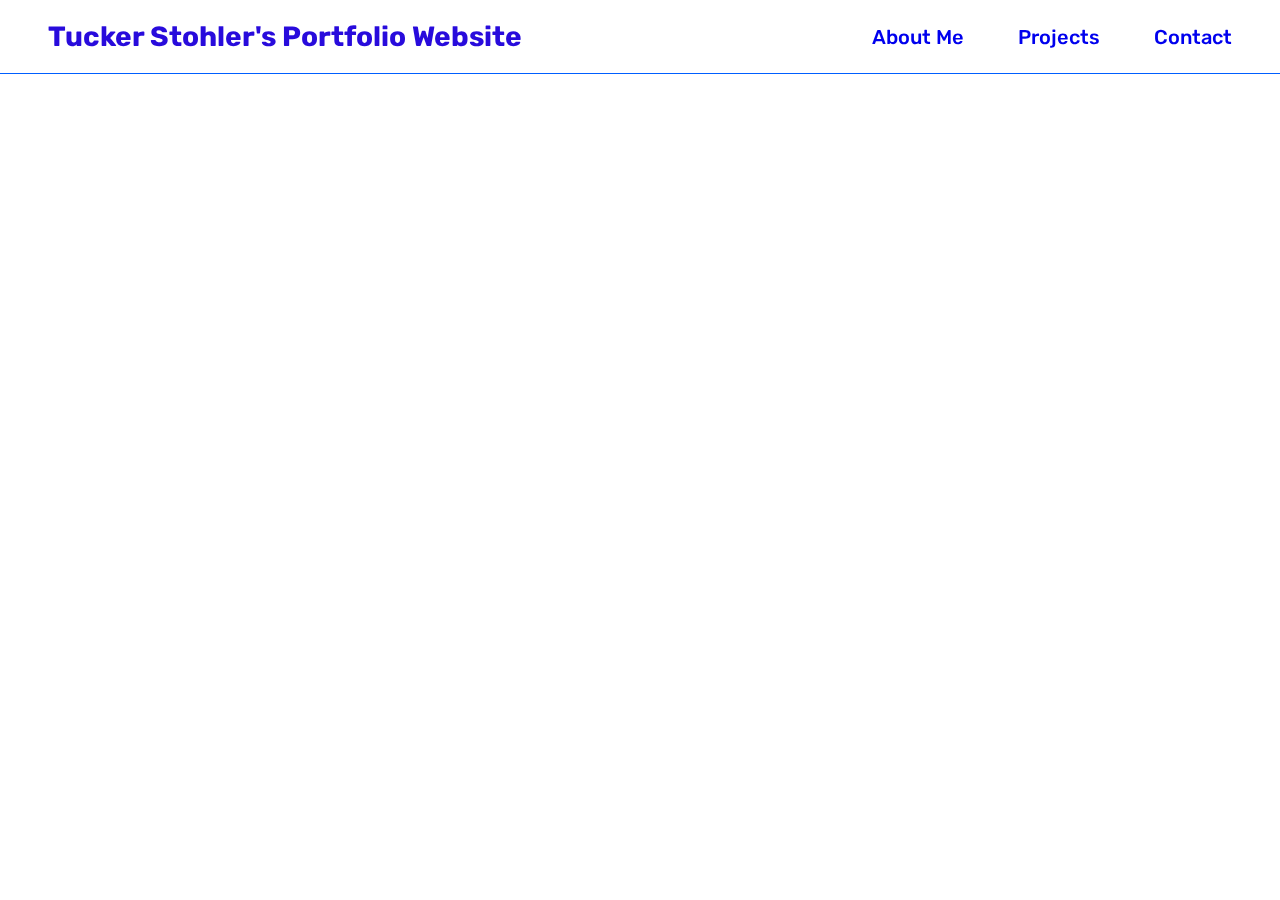
==== index.html @ 4343728f "Add header banner in HTML and CSS importing Google Fonts needed and creating empty script file" ====
<!DOCTYPE html>
<html lang="en">
<head>
    <meta charset="UTF-8">
    <meta http-equiv="X-UA-Compatible" content="IE=edge">
    <meta name="viewport" content="width=device-width, initial-scale=1.0">
    <title>Portfolio Website</title>
    <link rel="stylesheet" href="./resources/CSS/styles.css">
    <link rel="preconnect" href="https://fonts.googleapis.com">
    <link rel="preconnect" href="https://fonts.gstatic.com" crossorigin>
    <link href="https://fonts.googleapis.com/css2?family=Karla:ital,wght@0,500;1,500&family=Rubik:wght@500;600;700&display=swap" rel="stylesheet">
</head>
<body>
    <header>
        <h1>Tucker Stohler's Portfolio Website</h1>
        <nav>
            <a href="#">About Me</a>
            <a href="#">Projects</a>
            <a href="#">Contact</a>
        </nav>
    </header>
</body>
</html>
---- resources/CSS/styles.css ----
/* CSS Resets */
* {
    box-sizing: border-box;
    font-size: 16px;
    margin: 0;
}

/* Banner */
header {
    width: 100%;
    height: 4.625rem;
    display: flex;
    align-items: center;
    justify-content: space-between;
    border-bottom: .0625rem solid #005FFF;
    position: fixed;
    z-index: 1;
    padding: 0 3rem;
}

h1 {
    font-family: Rubik;
    font-weight: 700;
    font-size: 1.75rem;
    color: #280BDC;
}

nav {
    display: flex;
    width: 22.5rem;
    align-items: center;
    justify-content: space-between;
}

a {
    font-family: rubik;
    font-size: 1.25rem;
    font-weight: 500;
    text-decoration: none;
}
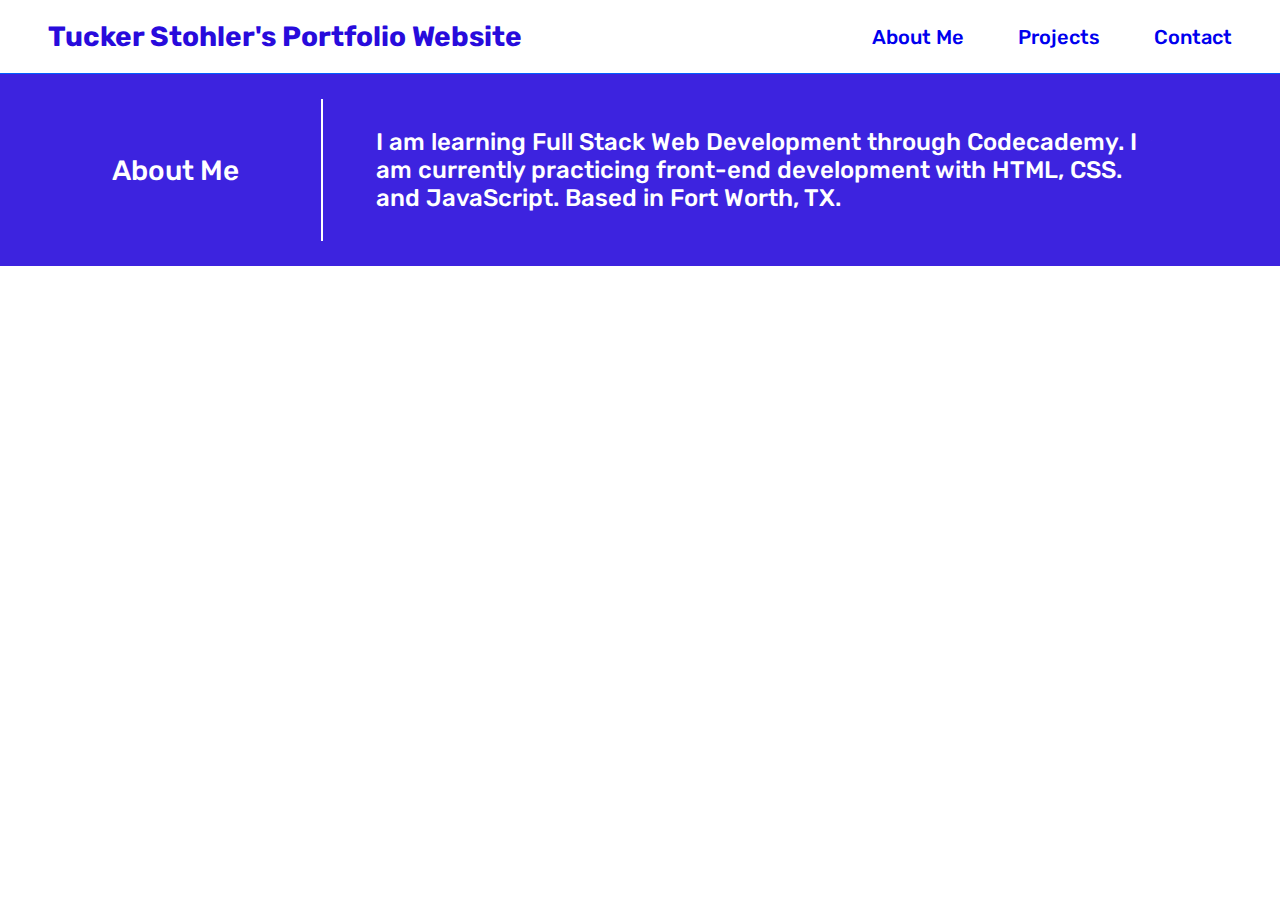
==== commit dfa1fa07: "Add About Me Section in HTML and related styles to CSS" ====
--- a/index.html
+++ b/index.html
@@ -14,10 +14,22 @@
     <header>
         <h1>Tucker Stohler's Portfolio Website</h1>
         <nav>
-            <a href="#">About Me</a>
+            <a href="#about-me">About Me</a>
             <a href="#">Projects</a>
             <a href="#">Contact</a>
         </nav>
     </header>
+    <section id="about-me" class="about-me">
+        <div class="about-me-text">
+            <div class="am-container">
+                <h2>About Me</h2>
+            </div>
+            <div class="description">
+                <p>
+                    I am learning Full Stack Web Development through Codecademy. I am currently practicing front-end development with HTML, CSS. and JavaScript. Based in Fort Worth, TX.
+                </p>
+            </div>
+        </div>
+    </section>
 </body>
 </html>--- a/resources/CSS/styles.css
+++ b/resources/CSS/styles.css
@@ -15,6 +15,7 @@
     border-bottom: .0625rem solid #005FFF;
     position: fixed;
     z-index: 1;
+    background-color: #fff;
     padding: 0 3rem;
 }
 
@@ -37,4 +38,51 @@
     font-size: 1.25rem;
     font-weight: 500;
     text-decoration: none;
+}
+
+/* About Me Section */
+.about-me {
+    position: relative;
+    height: 12rem;
+    top: 4.625rem;
+    background-color: rgba(40, 11, 220, 0.9);
+    color: white;
+    display: flex;
+    align-items: center;
+    justify-content: center;
+    width: 100%;
+    padding: 1.5625rem 7rem;
+}
+
+.about-me-text {
+    display: flex;
+    width: 100%;
+    height: 100%;
+    align-items: center;
+    justify-content: space-between;
+}
+
+.am-container {
+    display: flex;
+    height: 100%;
+    width: 20%;
+    border-right: 2px solid #fff;
+    align-items: center;
+}
+
+.am-container h2 {
+    font-family: Rubik;
+    font-weight: 500;
+    font-size: 1.75rem;
+
+}
+
+.description {
+    width: 75%;
+    font-family: Rubik;
+    font-weight: 500;
+}
+
+.description p {
+    font-size: 1.5rem;
 }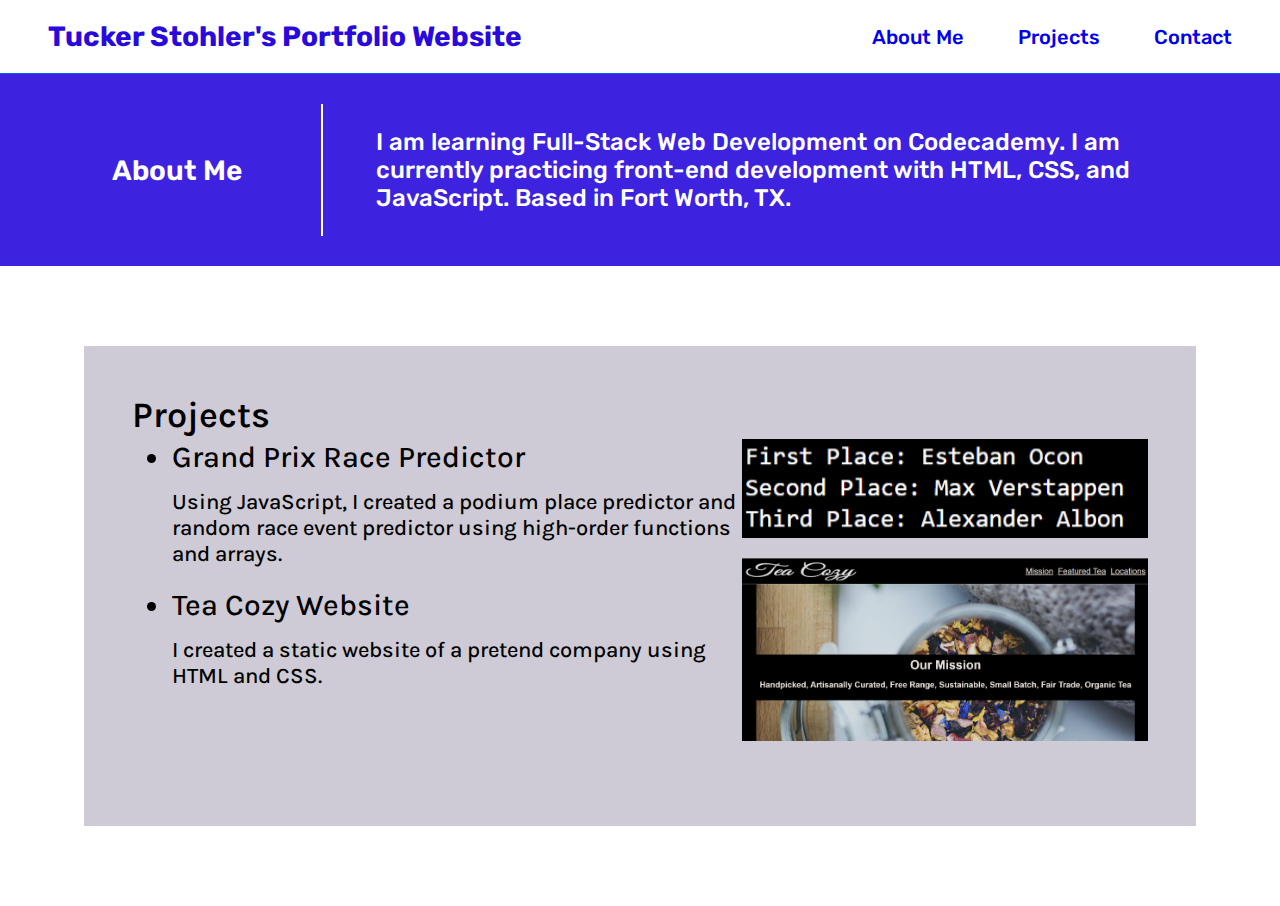
==== commit 9b2009b5: "Add Projects section of HTML and CSS. Also Add relevant image files" ====
--- a/index.html
+++ b/index.html
@@ -15,7 +15,7 @@
         <h1>Tucker Stohler's Portfolio Website</h1>
         <nav>
             <a href="#about-me">About Me</a>
-            <a href="#">Projects</a>
+            <a href="#projects">Projects</a>
             <a href="#">Contact</a>
         </nav>
     </header>
@@ -26,8 +26,27 @@
             </div>
             <div class="description">
                 <p>
-                    I am learning Full Stack Web Development through Codecademy. I am currently practicing front-end development with HTML, CSS. and JavaScript. Based in Fort Worth, TX.
+                    I am learning Full-Stack Web Development on Codecademy. I am currently practicing front-end development with HTML, CSS, and JavaScript. Based in Fort Worth, TX.
                 </p>
+            </div>
+        </div>
+    </section>
+    <section id="projects" class="projects">
+        <div class="bg-proj">
+            <div class="title-proj">
+                <h2>Projects</h2>
+            </div>
+            <div class="proj-list">
+                <ul>
+                    <li>Grand Prix Race Predictor</li>
+                    <p>Using JavaScript, I created a podium place predictor and random race event predictor using high-order functions and arrays.</p>
+                    <li>Tea Cozy Website</li>
+                    <p>I created a static website of a pretend company using HTML and CSS.</p>
+                </ul>
+            </div>
+            <div class="img-container">
+                <img src="./resources/images/GP Guesser.png" alt="Grand Prix Race Predictor results">
+                <img src="./resources/images/tea-cozy.png" alt="Tea Cozy Website">
             </div>
         </div>
     </section>
--- a/resources/CSS/styles.css
+++ b/resources/CSS/styles.css
@@ -3,6 +3,10 @@
     box-sizing: border-box;
     font-size: 16px;
     margin: 0;
+}
+
+section {
+    margin-bottom: 5rem;
 }
 
 /* Banner */
@@ -51,7 +55,7 @@
     align-items: center;
     justify-content: center;
     width: 100%;
-    padding: 1.5625rem 7rem;
+    padding: 1.875rem 7rem;
 }
 
 .about-me-text {
@@ -72,7 +76,7 @@
 
 .am-container h2 {
     font-family: Rubik;
-    font-weight: 500;
+    font-weight: 600;
     font-size: 1.75rem;
 
 }
@@ -85,4 +89,62 @@
 
 .description p {
     font-size: 1.5rem;
+}
+
+/* Projects Section */
+.projects {
+    margin-top: 9.625rem;
+    width: 100%;
+    height: 30rem;
+    display: flex;
+    align-items: top;
+    justify-content: center;
+    padding: 0rem 5.25rem;
+}
+
+.bg-proj {
+    height: 100%;
+    width: 100%;
+    background-color: rgba(175, 168, 186, 0.6);
+    display: flex;
+    padding: 3rem 3rem;
+    flex-wrap: wrap;
+}
+
+.title-proj {
+    width: 100%;
+    height: 1.75rem;
+}
+
+.title-proj h2 {
+    font-family: Karla;
+    font-size: 2.25rem;
+    font-weight: 600;
+}
+
+.proj-list {
+    width: 60%;
+}
+
+.proj-list li {
+    font-family: Karla;
+    font-weight: 500;
+    font-size: 1.875rem;
+    margin-bottom: .875rem;
+}
+
+.proj-list p {
+    font-family: Karla;
+    font-weight: 500;
+    font-size: 1.375rem;
+    margin-bottom: 1.25rem;
+}
+
+.img-container {
+    width: 40%;
+}
+
+.img-container img {
+    width: 100%;
+    padding-bottom: 1rem;
 }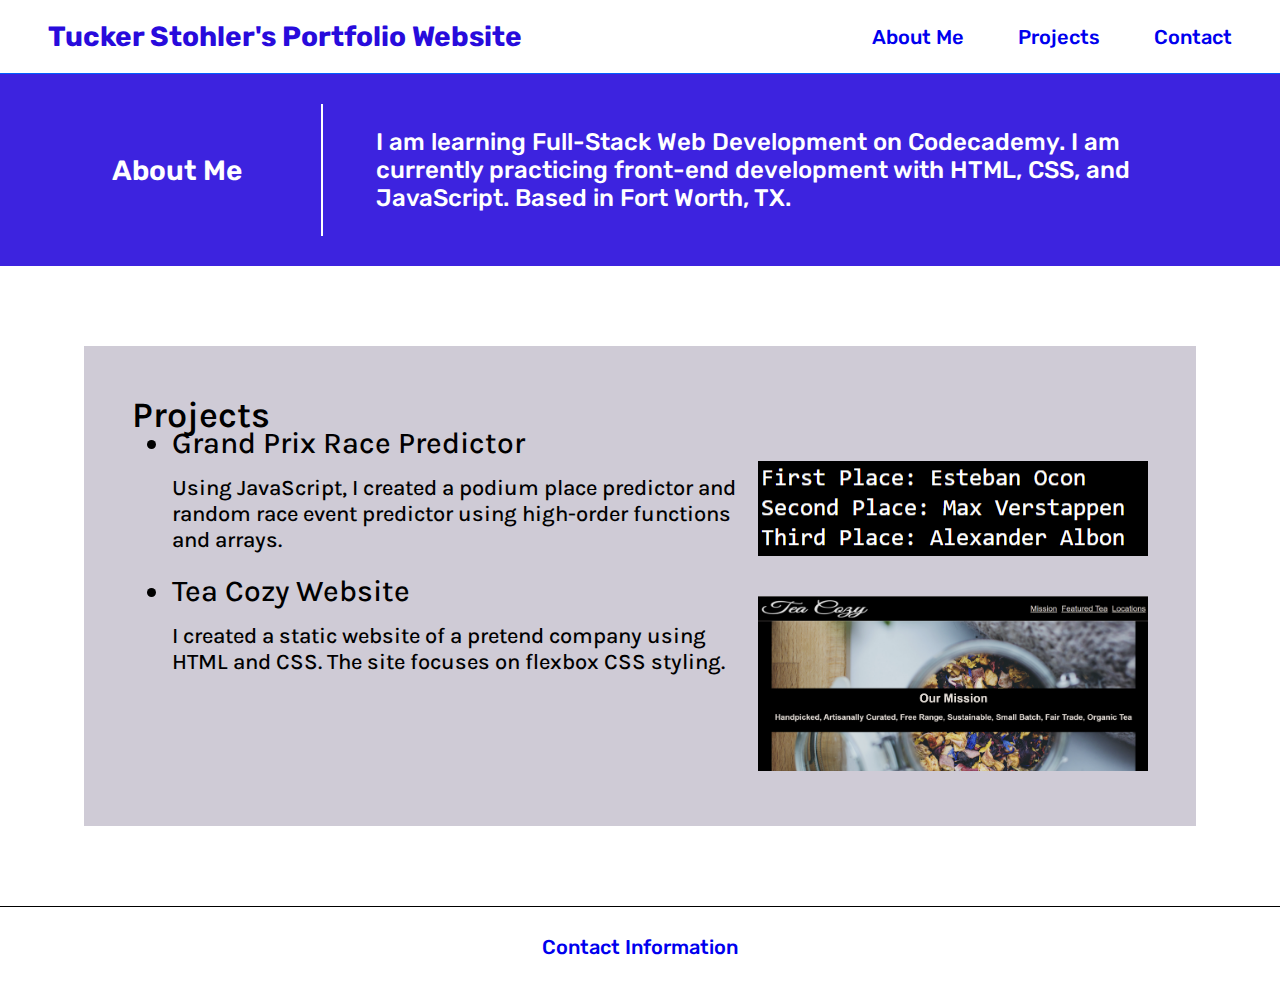
==== commit e50c1426: "Add contact info. Make small adjustments to project spacing and positioning. Fix wording for Tea Coz" ====
--- a/index.html
+++ b/index.html
@@ -16,7 +16,7 @@
         <nav>
             <a href="#about-me">About Me</a>
             <a href="#projects">Projects</a>
-            <a href="#">Contact</a>
+            <a href="#contact">Contact</a>
         </nav>
     </header>
     <section id="about-me" class="about-me">
@@ -41,7 +41,7 @@
                     <li>Grand Prix Race Predictor</li>
                     <p>Using JavaScript, I created a podium place predictor and random race event predictor using high-order functions and arrays.</p>
                     <li>Tea Cozy Website</li>
-                    <p>I created a static website of a pretend company using HTML and CSS.</p>
+                    <p>I created a static website of a pretend company using HTML and CSS. The site focuses on flexbox CSS styling.</p>
                 </ul>
             </div>
             <div class="img-container">
@@ -50,5 +50,8 @@
             </div>
         </div>
     </section>
+    <footer id="contact" class="contact">
+        <a href="#">Contact Information</a>
+    </footer>
 </body>
 </html>--- a/resources/CSS/styles.css
+++ b/resources/CSS/styles.css
@@ -146,5 +146,16 @@
 
 .img-container img {
     width: 100%;
-    padding-bottom: 1rem;
+    padding-top: 2.25rem;
+    padding-left: 1rem;
+}
+
+/* Contact Section */
+.contact {
+    height: 5rem;
+    width: 100%;
+    display: flex;
+    justify-content: center;
+    align-items: center;
+    border-top: 1px solid black;
 }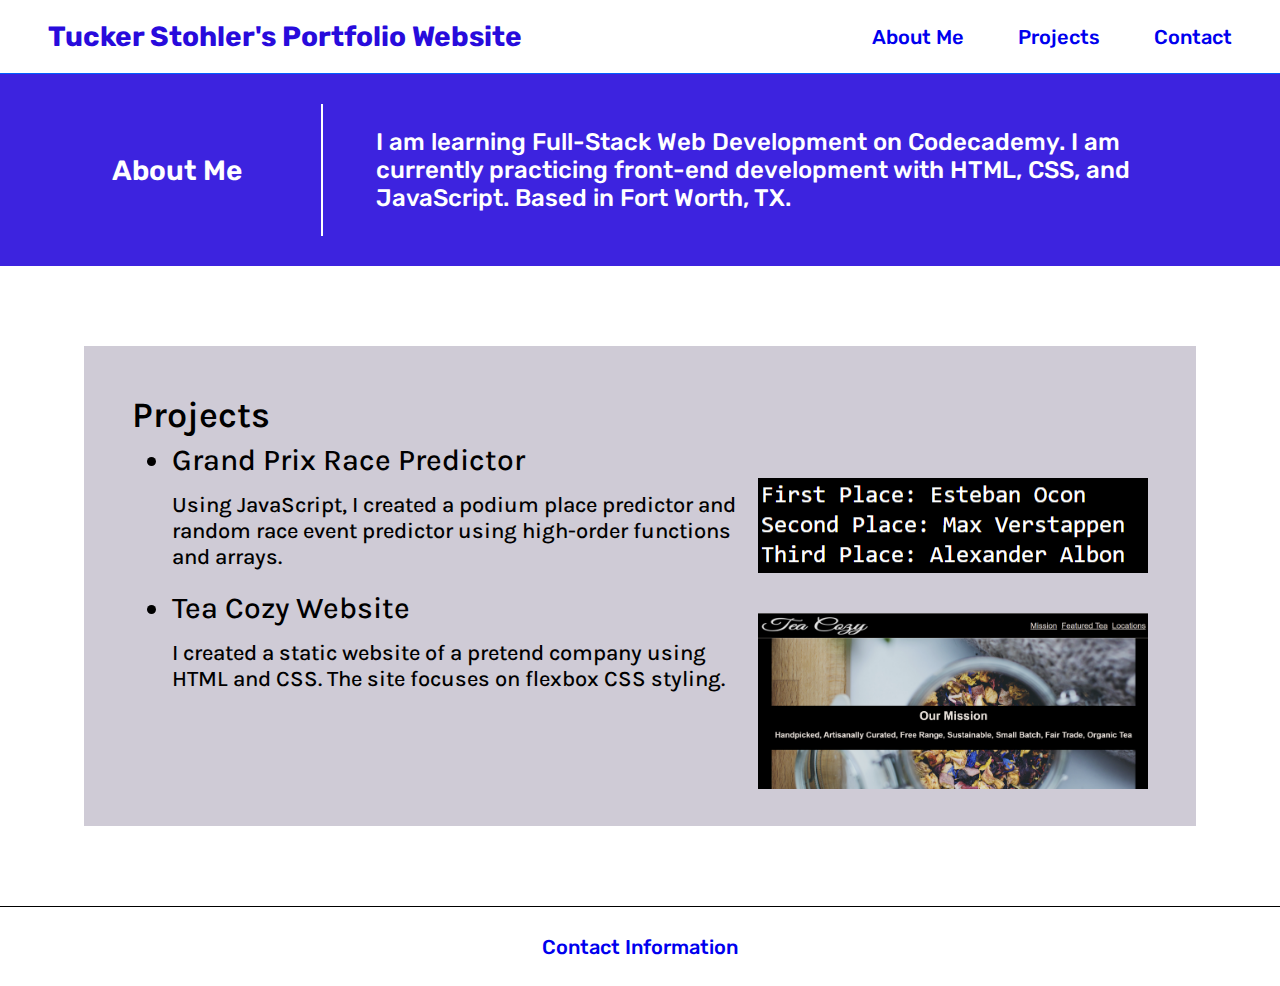
==== commit 40cbe785: "Add Contact Page and photo. Add Media queries for resposive screen sizing" ====
--- a/index.html
+++ b/index.html
@@ -51,7 +51,7 @@
         </div>
     </section>
     <footer id="contact" class="contact">
-        <a href="#">Contact Information</a>
+        <a href="./contact.html">Contact Information</a>
     </footer>
 </body>
 </html>--- a/resources/CSS/styles.css
+++ b/resources/CSS/styles.css
@@ -113,7 +113,7 @@
 
 .title-proj {
     width: 100%;
-    height: 1.75rem;
+    height: 3rem;
 }
 
 .title-proj h2 {
@@ -158,4 +158,31 @@
     justify-content: center;
     align-items: center;
     border-top: 1px solid black;
+}
+
+/* Media Queries */
+@media only screen and (max-width: 1080px) {
+    * {
+        font-size: 12px;
+    }
+}
+
+@media only screen and (max-width: 720px) {
+    .projects {
+        height: 60rem;
+    }
+
+    .img-container {
+        width: 100%;
+    }
+
+    .proj-list {
+        width: 100%;
+    }
+}
+
+@media only screen and (max-width: 500px) {
+    * {
+        font-size: 8px;
+    }
 }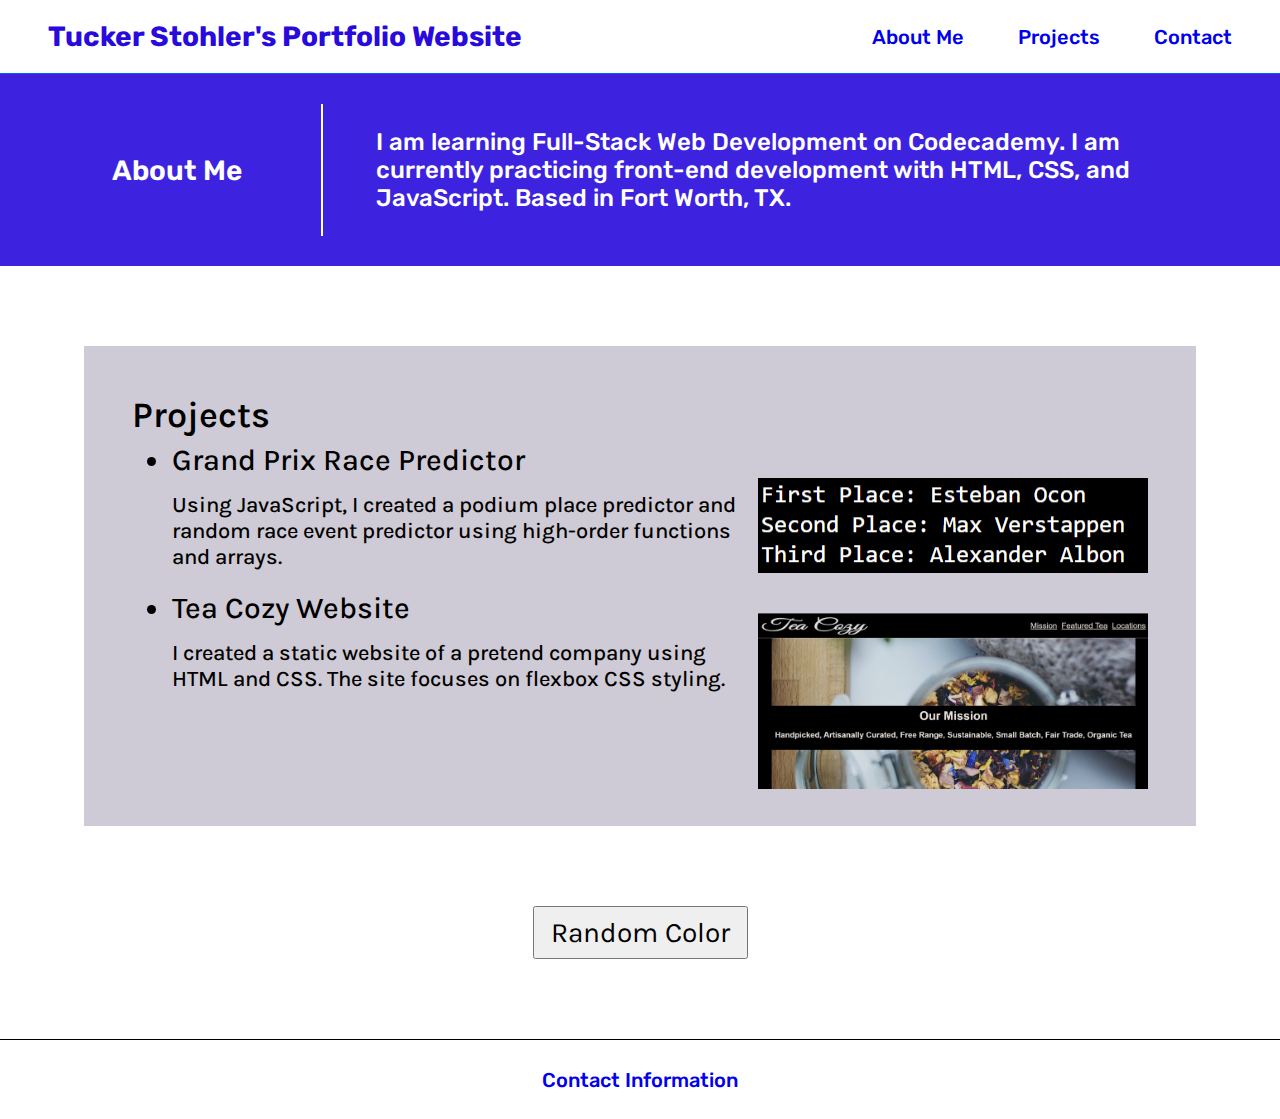
==== commit 4770201c: "Add interactive button with javasctipt" ====
--- a/index.html
+++ b/index.html
@@ -9,6 +9,7 @@
     <link rel="preconnect" href="https://fonts.googleapis.com">
     <link rel="preconnect" href="https://fonts.gstatic.com" crossorigin>
     <link href="https://fonts.googleapis.com/css2?family=Karla:ital,wght@0,500;1,500&family=Rubik:wght@500;600;700&display=swap" rel="stylesheet">
+    <script defer src="./script.js"></script>
 </head>
 <body>
     <header>
@@ -50,6 +51,9 @@
             </div>
         </div>
     </section>
+    <section class="button">
+        <button>Random Color</button>
+    </section>
     <footer id="contact" class="contact">
         <a href="./contact.html">Contact Information</a>
     </footer>
--- a/resources/CSS/styles.css
+++ b/resources/CSS/styles.css
@@ -160,6 +160,20 @@
     border-top: 1px solid black;
 }
 
+/* Interactive Button */
+
+.button {
+    display: flex;
+    justify-content: center;
+    align-items: center;
+}
+
+.button button {
+    font-family: Karla;
+    font-size: 1.75rem;
+    padding: .5rem 1rem;
+}
+
 /* Media Queries */
 @media only screen and (max-width: 1080px) {
     * {
